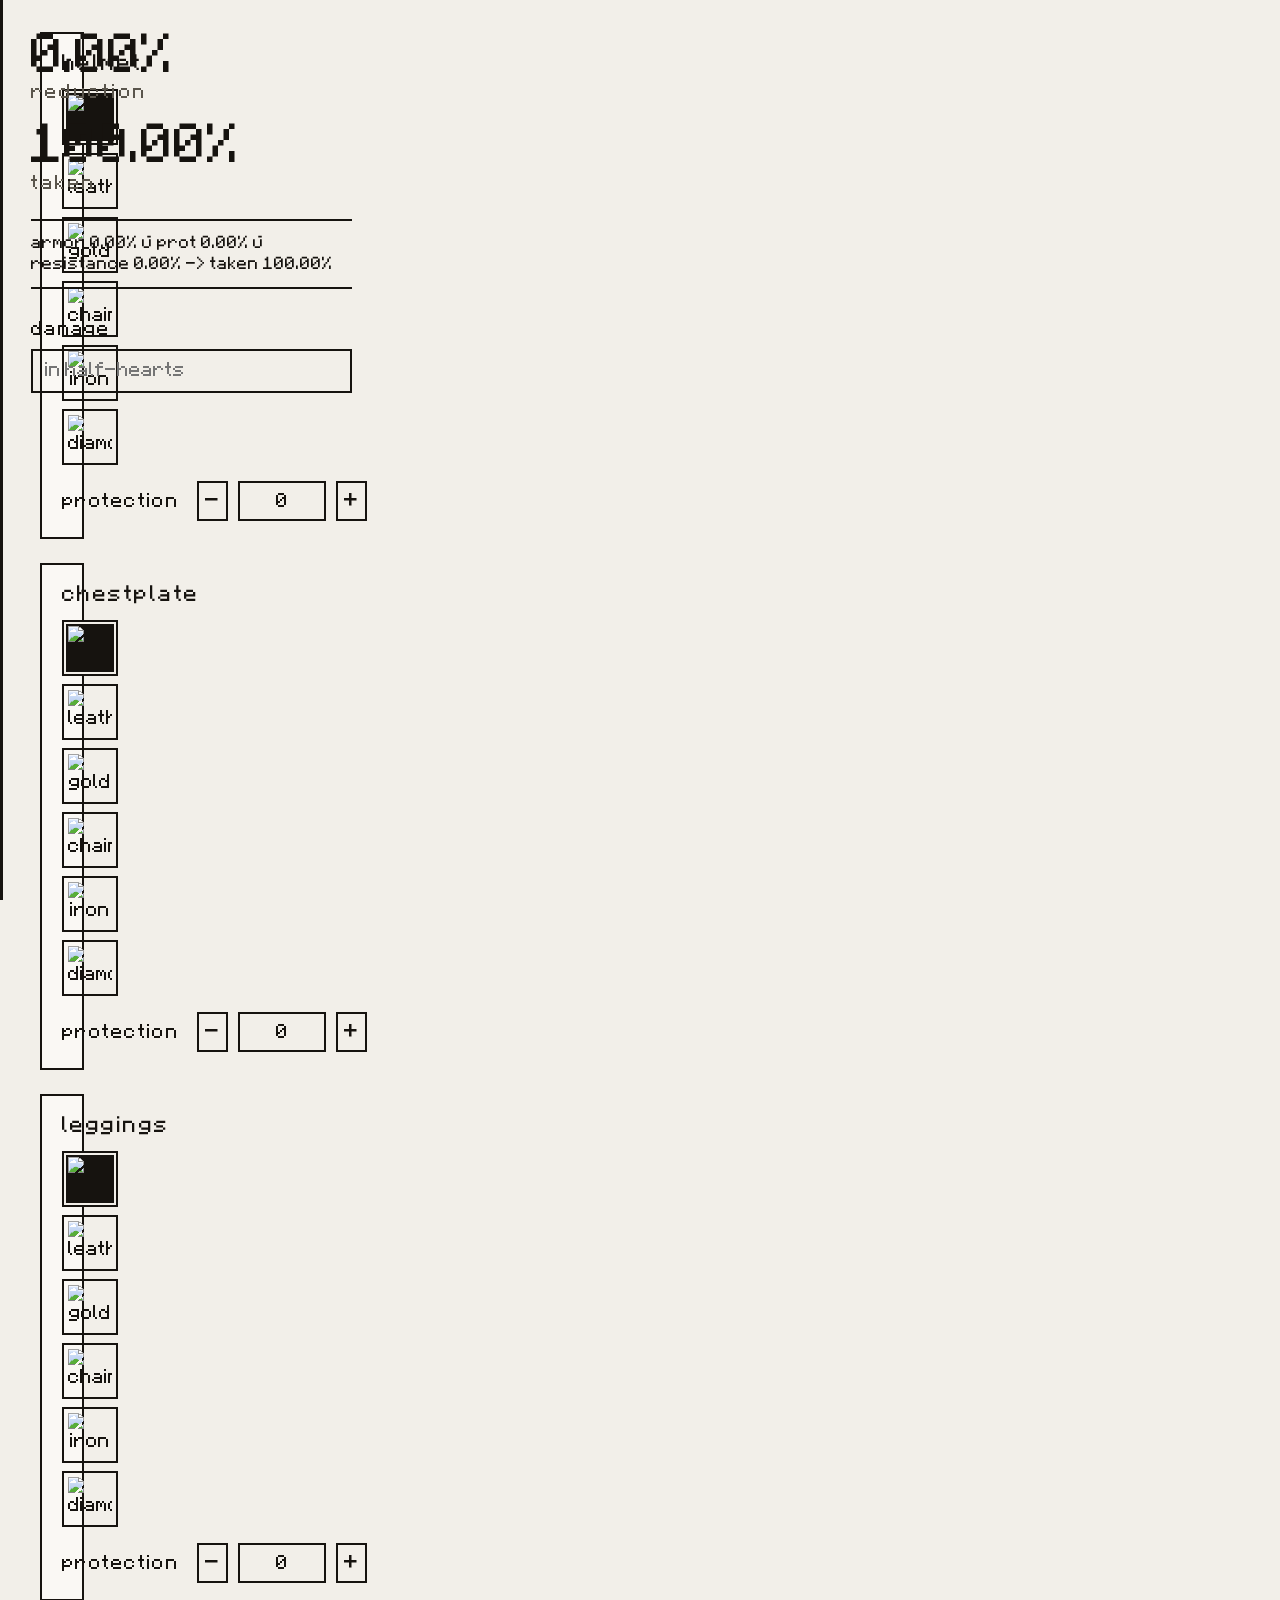
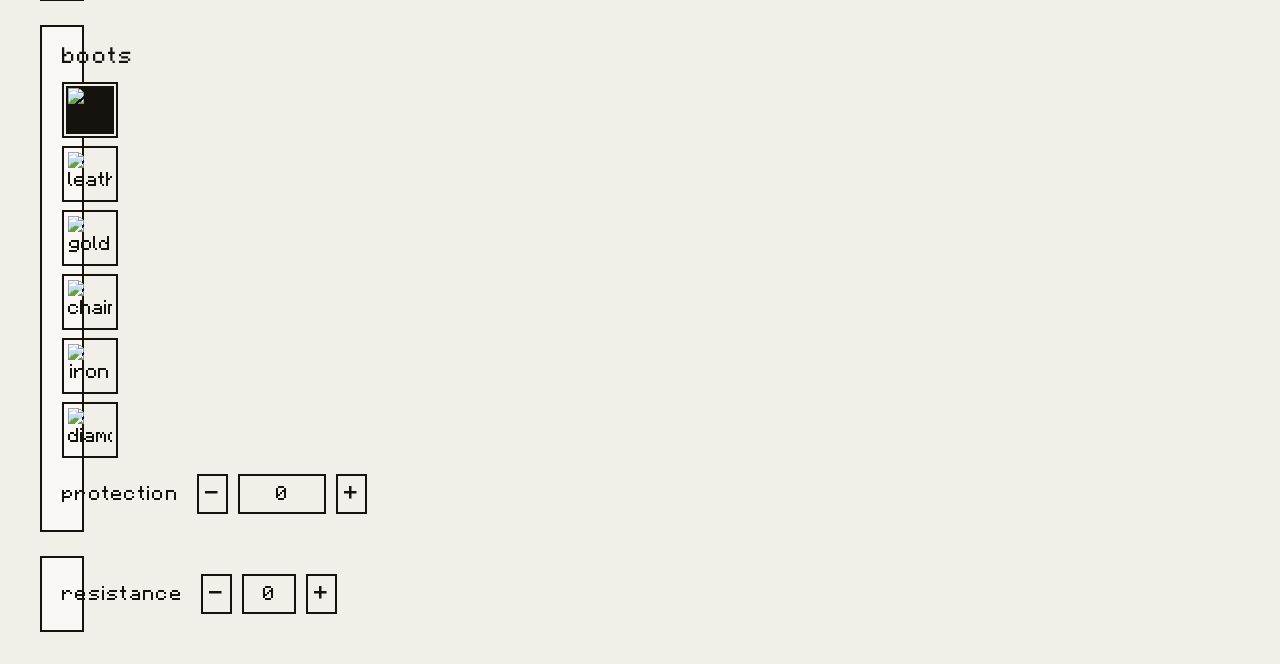
==== tests/debug-wrap.html @ 0212a03d "prot: 1.8.9 damage reduction calculator" ====
<!doctype html>
<html><head><meta charset="utf-8">
<link rel="stylesheet" href="../css/style.css">
<style>.narrow { width: 320px; }</style>
</head><body>
<main id="app" class="narrow"></main>
<script src="../js/calc.js"></script>
<script src="../js/ui.js"></script>
<script>
ProtUI.mount(document.getElementById('app'));
var btns = document.querySelectorAll('.equip-row[data-slot="helmet"] .mat');
var six = btns[5].getBoundingClientRect();
var one = btns[0].getBoundingClientRect();
console.log('[narrow] 6th wraps to next line: ' + (six.top > one.top ? 'pass' : 'FAIL')
  + ' (1st top=' + one.top + ', 6th top=' + six.top + ')');
</script>
</body></html>
---- css/style.css ----
/* prot — bauhaus restraint: paper ground, black rules, no color accents. */

@font-face {
  font-family: 'Minecraft AE';
  src: url('../assets/fonts/minecraft-ae.woff2') format('woff2'),
       url('../assets/fonts/minecraft-ae.ttf') format('truetype');
  font-display: swap;
}

:root {
  --paper: #f2efe9;
  --ink: #16130f;
  --ink-soft: #5a554c;
  --line: #16130f;
  --panel: #faf8f4;
}

* { box-sizing: border-box; }

img { image-rendering: pixelated; image-rendering: crisp-edges; }

body {
  margin: 0;
  background: var(--paper);
  color: var(--ink);
  font-family: 'Minecraft AE', 'Courier New', monospace;
  font-size: 16px;
  line-height: 1.5;
}

button, input { font: inherit; color: inherit; }

/* ---------- header ---------- */

.site-head {
  padding: 32px 40px 24px;
  border-bottom: 3px solid var(--line);
}

.site-head h1 {
  margin: 0;
  font-size: 40px;
  font-weight: 400;
  letter-spacing: 0.06em;
}

.site-head p {
  margin: 6px 0 0;
  color: var(--ink-soft);
}

/* ---------- layout ---------- */

main {
  display: grid;
  grid-template-columns: minmax(0, 1fr) 380px;
  gap: 0;
  align-items: start;
}

.controls { padding: 32px 40px; }

/* ---------- equip rows ---------- */

.equip-row {
  border: 2px solid var(--line);
  background: var(--panel);
  padding: 16px 20px;
  margin-bottom: 24px;
}

.equip-head {
  display: flex;
  justify-content: space-between;
  align-items: baseline;
  margin-bottom: 12px;
}

.slot-label {
  margin: 0;
  font-size: 18px;
  font-weight: 400;
  letter-spacing: 0.08em;
}

.durability {
  color: var(--ink-soft);
  font-size: 14px;
}

.mats {
  display: flex;
  gap: 8px;
  flex-wrap: wrap;
}

.mat {
  flex: 0 0 56px;
  width: 56px;
  height: 56px;
  padding: 4px;
  border: 2px solid var(--line);
  background: transparent;
  cursor: pointer;
}

.mat img { width: 100%; height: 100%; display: block; }

.mat:hover { background: #e6e1d6; }

.mat.is-active {
  background: var(--ink);
  box-shadow: inset 0 0 0 2px var(--paper);
}

/* ---------- steppers ---------- */

.prot, .resistance {
  display: flex;
  align-items: center;
  gap: 10px;
}

.prot { margin-top: 16px; }
.resistance {
  border: 2px solid var(--line);
  background: var(--panel);
  padding: 16px 20px;
}

.prot-label, .res-label {
  margin-right: 8px;
  letter-spacing: 0.08em;
}

.prot-dec, .prot-inc, .res-dec, .res-inc {
  width: 40px;
  height: 40px;
  border: 2px solid var(--line);
  background: transparent;
  cursor: pointer;
  font-size: 20px;
  line-height: 1;
}

.prot-dec:hover, .prot-inc:hover, .res-dec:hover, .res-inc:hover { background: #e6e1d6; }

.prot-input, .res-input {
  width: 88px;
  height: 40px;
  padding: 0 8px;
  border: 2px solid var(--line);
  background: transparent;
  text-align: center;
}

.prot-input:focus, .res-input:focus, .damage-input:focus { outline: 2px dashed var(--line); outline-offset: 2px; }

/* spinners off — steppers are the control */
input[type="number"]::-webkit-outer-spin-button,
input[type="number"]::-webkit-inner-spin-button { -webkit-appearance: none; margin: 0; }
input[type="number"] { -moz-appearance: textfield; appearance: textfield; }

/* ---------- results ---------- */

.results {
  position: sticky;
  top: 0;
  border-left: 3px solid var(--line);
  padding: 32px 28px;
  min-height: 100vh;
}

.big-box { margin-bottom: 8px; }

.big {
  font-size: 44px;
  line-height: 1.1;
}

.big-caption {
  color: var(--ink-soft);
  letter-spacing: 0.14em;
  margin-bottom: 18px;
}

.breakdown {
  border-top: 2px solid var(--line);
  border-bottom: 2px solid var(--line);
  padding: 12px 0;
  margin: 24px 0 0;
  font-size: 14px;
}

.epf-capped {
  margin: 12px 0 0;
  padding: 8px 12px;
  border: 2px solid var(--line);
  background: var(--ink);
  color: var(--paper);
  font-size: 14px;
}

.epf-capped[hidden] { display: none; }

.damage { margin-top: 28px; }

.damage-label { display: block; margin-bottom: 8px; letter-spacing: 0.08em; }

.damage-input {
  width: 100%;
  height: 44px;
  padding: 0 12px;
  border: 2px solid var(--line);
  background: transparent;
}

.damage-output { margin: 10px 0 0; font-size: 18px; }

/* ---------- mobile: single column, results pinned to bottom ---------- */

@media (max-width: 760px) {
  .site-head { padding: 20px 20px 14px; }
  .site-head h1 { font-size: 28px; }

  main { grid-template-columns: 1fr; }

  .controls { padding: 20px; }

  .results {
    position: sticky;
    bottom: 0;
    top: auto;
    order: 2;
    border-left: none;
    border-top: 3px solid var(--line);
    background: var(--paper);
    min-height: 0;
    padding: 16px 20px;
    z-index: 10;
  }

  .big { font-size: 30px; }
  .big-caption { margin-bottom: 8px; }
  .breakdown { margin: 12px 0 0; }
  .damage { margin-top: 16px; }
}
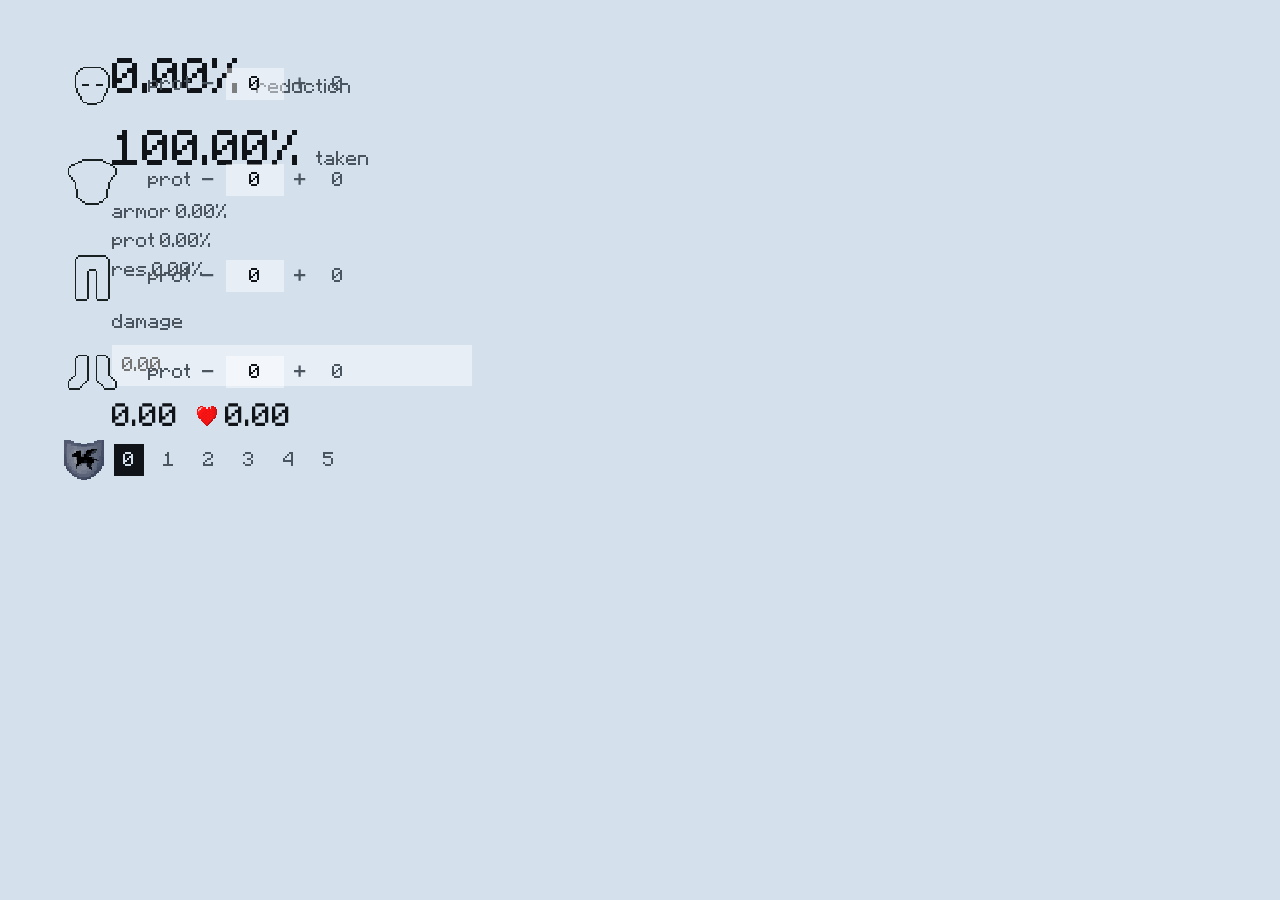
==== commit df0cee6c: "prot: ui v2 - borderless icon layout, material popover, shield resistance levels, mobile detail moda" ====
--- a/tests/debug-wrap.html
+++ b/tests/debug-wrap.html
@@ -1,11 +1,11 @@
 <!doctype html>
-<html><head><meta charset="utf-8">
-<link rel="stylesheet" href="../css/style.css">
+<html><head><base href="../"><meta charset="utf-8">
+<link rel="stylesheet" href="css/style.css">
 <style>.narrow { width: 320px; }</style>
 </head><body>
 <main id="app" class="narrow"></main>
-<script src="../js/calc.js"></script>
-<script src="../js/ui.js"></script>
+<script src="js/calc.js"></script>
+<script src="js/ui.js"></script>
 <script>
 ProtUI.mount(document.getElementById('app'));
 var btns = document.querySelectorAll('.equip-row[data-slot="helmet"] .mat');
